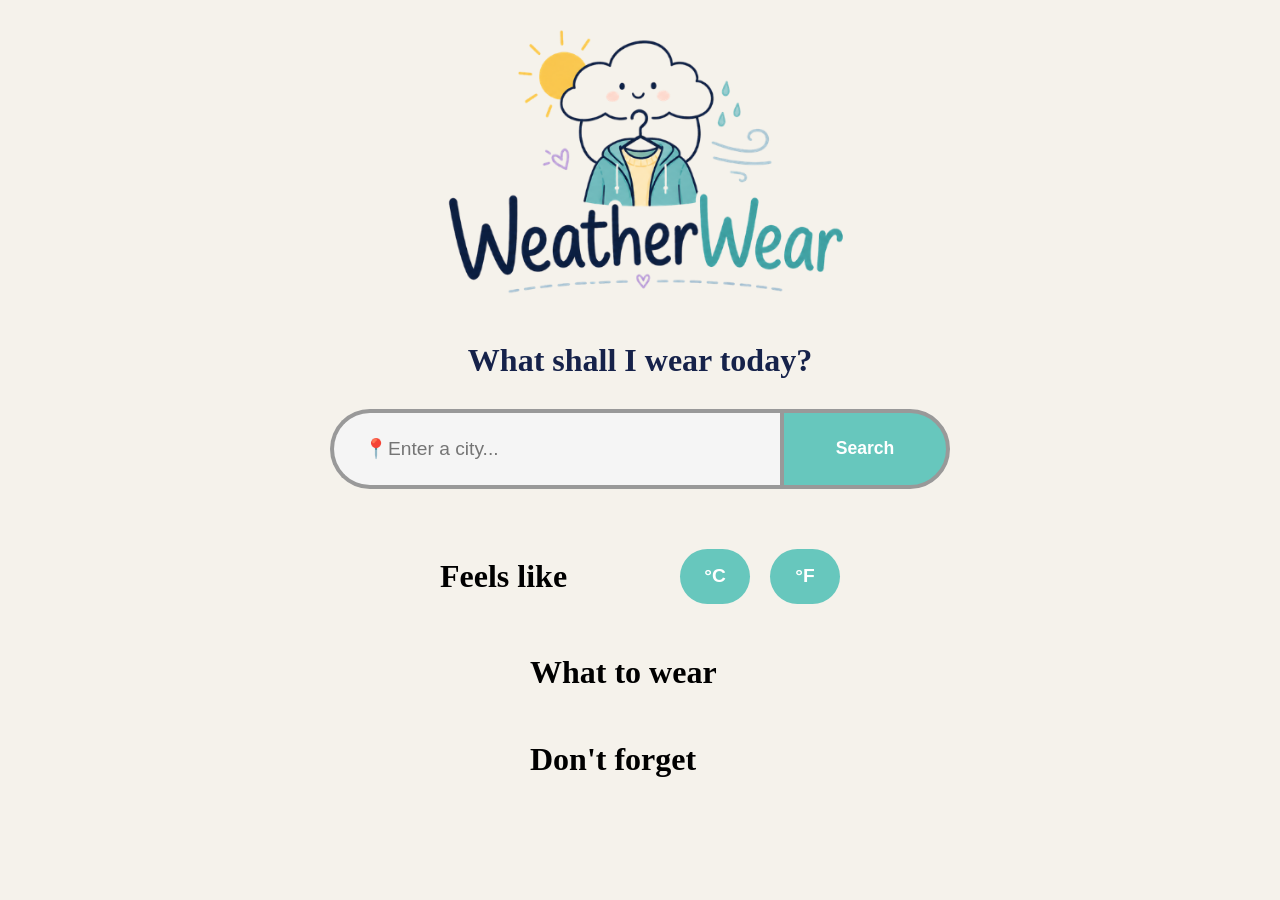
==== index.htm @ fc07f8dc "fixed spacing, added new logo, fixed input/search box alignment" ====
<!DOCTYPE html>
<html lang="en">
<head>
    <meta charset="UTF-8">
    <meta name="viewport" content="width=device-width, initial-scale=1.0">
    <title>Weather Wear</title>
    <link rel="stylesheet" href="./assets/style.css">
</head>

<body>
     <header>
        <div class="logo-title">
        <img src="weatherWearLogo.png" alt="Weather Wear">
        </div>
    </header>

    <section class="logo-slogan">
    <h2>What shall I wear today?</h2>
</section>

    <section>
      <div class="search-row">
      <input id="searchInput" type="text" placeholder= "📍Enter a city..." maxlength="60">
      <button class="btn btn-geo" id="geoBtn" title="Use my location">⌖</button>
      <button class="btn btn-primary" id="searchBtn">Search</button>
     </div>
   </section>

    <section>
      <div class="output">
        <strong> Feels like </strong>
       <button class="btn btn-c" data-unit="metric"="true">°C</button>
       <button class="btn btn-f" data-unit="imperial"="false">°F</button>
        
      </div>

      <div class="output">
        <strong>What to wear</strong>
      </div>

      <div class="output">
        <strong>Don't forget</strong>
      </div>
    </section>
    

  


</body>

<script src="./assets/js/script.js"></script>
</html>
---- assets/style.css ----
@import url('https://fonts.googleapis.com/css2?family=Chewy&family=Nunito:wght@400;700;800&display=swap');

:root {
  --ink: #16224a;
  --teal: #67c7bd;
  --cream: #f5f2eb;
}

* {
  box-sizing: border-box;
}

body {
  margin: 0;
  min-height: 100vh;
  background: var(--cream);
  font-family: 'Nunito', sans-serif;
  display: flex;
  flex-direction: column;
  align-items: center;
}

.logo-title {
  display: flex;
  justify-content: center;
  margin-top: 20px;
}

.logo-title img {
  width: 500px;
  max-width: 90%;
  height: auto;
  margin-bottom: 40px;
}

.logo-slogan {
  text-align: center;
  margin-top: -10px;
  margin-bottom: 30px;
}

.logo-slogan h2 {
  font-family: 'Chewy', cursive;
  font-size: 2rem;
  color: var(--ink);
  margin: 0;
}

.search-row {
  display: flex;
  justify-content: center;
  align-items: stretch;
  margin-bottom: 60px;
}

#searchInput {
  width: 450px;
  height: 80px;
  padding: 0 30px;
  border: 4px solid #999;
  border-right: none;
  border-radius: 40px 0 0 40px;
  background: #f5f5f5;
  font-size: 1.2rem;
  outline: none;
}

#searchInput::placeholder {
  font-size: 1.2rem;
}

.btn-geo {
  display: none;
}

.btn-primary {
  width: 170px;
  height: 80px;
  border: 4px solid #999;
  border-radius: 0 40px 40px 0;
  background: var(--teal);
  color: white;
  font-size: 1.1rem;
  font-weight: 800;
  cursor: pointer;
}

.output {
  width: 500px;
  display: flex;
  justify-content: center;
  align-items: center;
  gap: 20px;
  margin-bottom: 50px;
  font-family: 'Chewy', cursive;
  font-size: 2rem;
}

.output strong {
  min-width: 220px;
}

.btn-c,
.btn-f {
  width: 70px;
  height: 55px;
  border: none;
  border-radius: 30px;
  background: var(--teal);
  color: white;
  font-weight: 700;
  font-size: 1.2rem;
  cursor: pointer;
}

@media (max-width: 768px) {
  .logo-title img {
    width: 380px;
  }

  #searchInput {
    width: 280px;
  }

  .btn-primary {
    width: 120px;
  }

  .output {
    width: 90%;
    font-size: 1.5rem;
  }

  .output strong {
    min-width: 160px;
  }
}
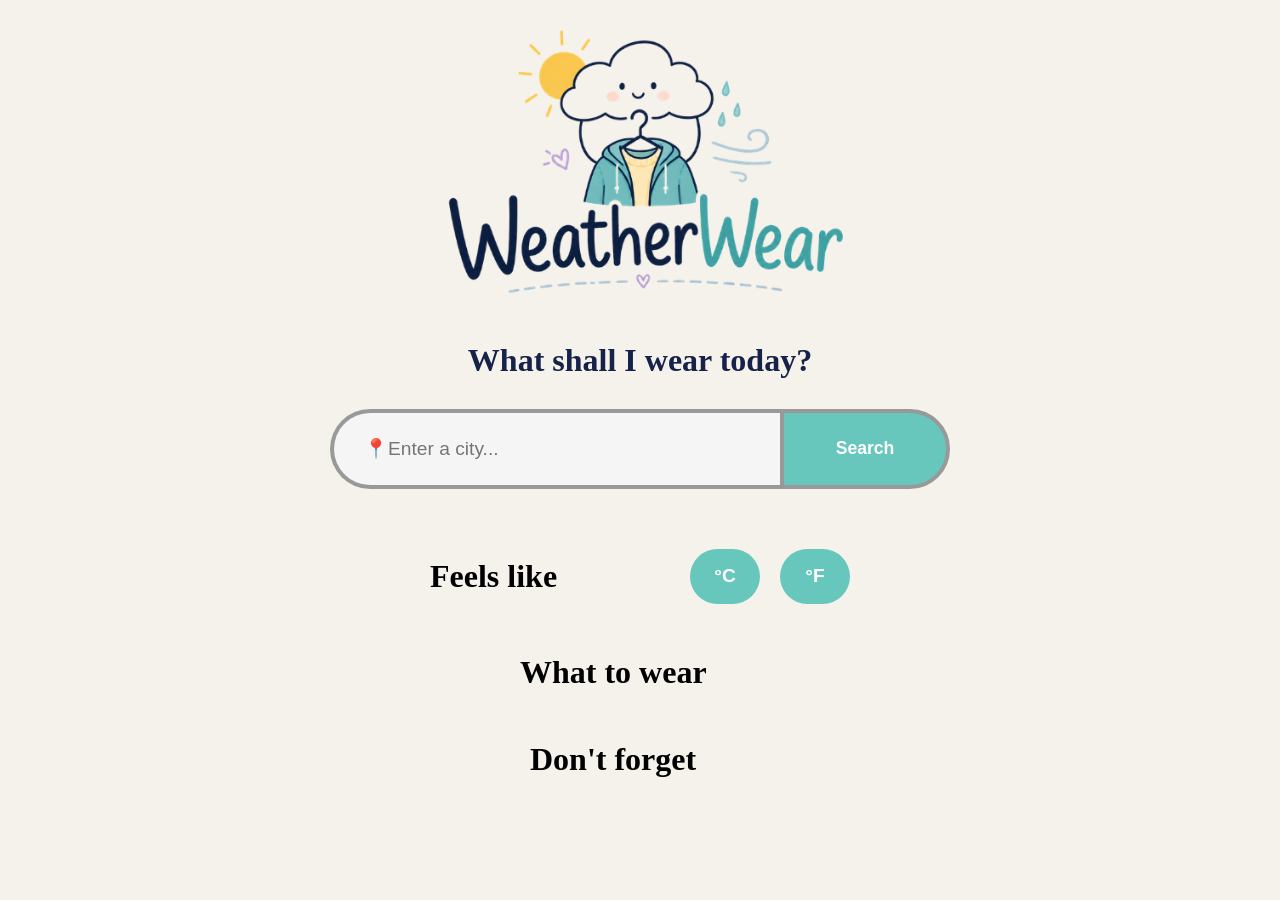
==== commit f232f53a: "Made some adjustments to Javascript and html so that formatting looks better" ====
--- a/index.htm
+++ b/index.htm
@@ -29,13 +29,15 @@
     <section>
       <div class="output">
         <strong> Feels like </strong>
-       <button class="btn btn-c" data-unit="metric"="true">°C</button>
-       <button class="btn btn-f" data-unit="imperial"="false">°F</button>
+        <div id="resulttemp"></div>
+       <button class="btn btn-c" data-unit="metric">°C</button>
+       <button class="btn btn-f" data-unit="imperial">°F</button>
         
       </div>
 
       <div class="output">
         <strong>What to wear</strong>
+        <div id="resultclothes"></div>
       </div>
 
       <div class="output">
@@ -48,6 +50,6 @@
 
 
 </body>
-
-<script src="./assets/js/script.js"></script>
+<script src="./assets/script.js"></script>
+<script src="./assets/js/chatgpt.js"></script>
 </html>
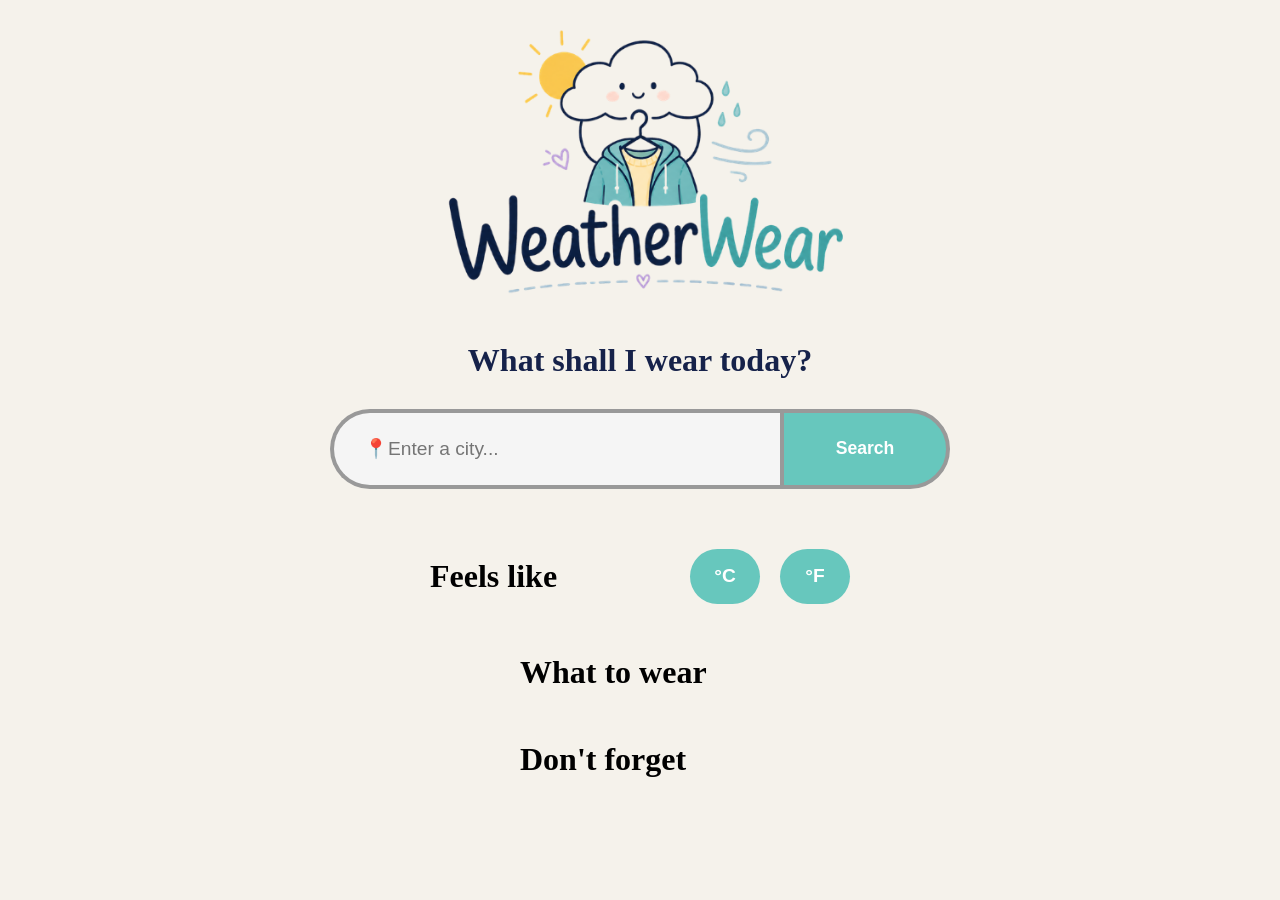
==== commit 314cf95f: "dont forget updated" ====
--- a/index.htm
+++ b/index.htm
@@ -42,6 +42,7 @@
 
       <div class="output">
         <strong>Don't forget</strong>
+        <div id="resultaccessories"></div>
       </div>
     </section>
     
